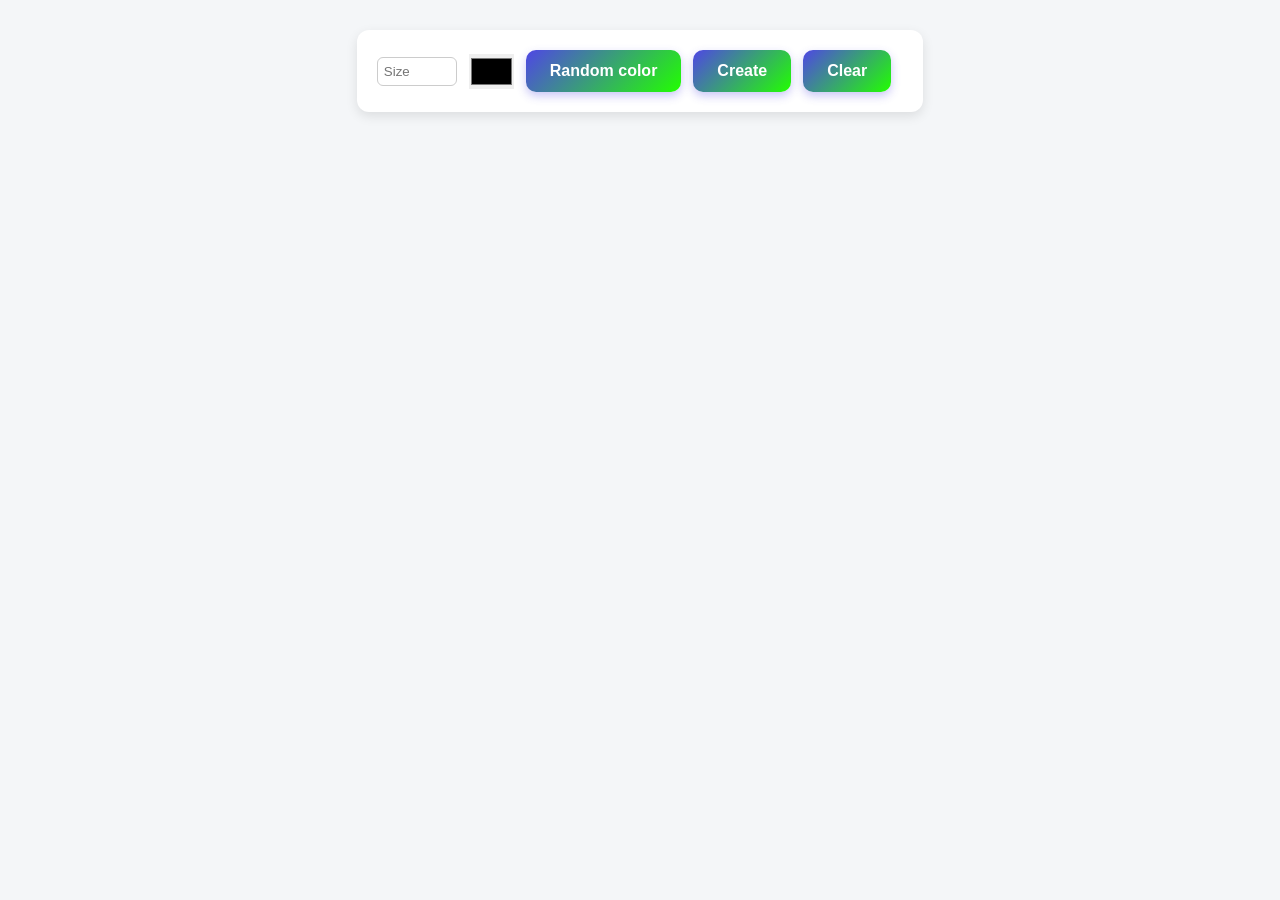
==== index.html @ 5d7467da "Init" ====
<!DOCTYPE html>
<html lang="en">
<head>
    <meta charset="UTF-8">
    <title>Title</title>
    <script src="JS/script.js" defer></script>
    <link rel="stylesheet" href="CSS/style.css">
</head>
<body>
<header></header>
<main>
    <div class="d-flex">

        <input type="number" id="size" placeholder="Size">
        <input type="color" id="color">

        <button id="random">Random color</button>
        <button id="create">Create</button>
        <button id="clear">Clear</button>

        <table id="paintspace"></table>
    </div>
</main>
<footer></footer>
</body>
</html>
---- CSS/style.css ----
*{
    margin: 0;
    padding: 0;
    box-sizing: border-box;
    font-family: Arial, Helvetica, sans-serif;
}


.d-flex{
    display: flex;
    align-items: center;
    gap: 12px;
    padding: 20px;
    background: white;
    border-radius: 12px;
    box-shadow: 0 4px 12px rgba(0,0,0,0.1);
}

label{
    font-weight: 600;
    color: #333;
}

input[type="number"]{
    width: 80px;
    padding: 6px;
    border: 1px solid #ccc;
    border-radius: 6px;
}

input[type="color"]{
    width: 45px;
    height: 35px;
    border: none;
    cursor: pointer;
}

input[type="checkbox"]{
    width: 18px;
    height: 18px;
    cursor: pointer;
}
#paintspace{
    border-collapse: collapse;
    margin-top: 20px;
    background: white;
    box-shadow: 0 4px 12px rgba(0,0,0,0.15);
}

#paintspace td{
    width: 30px;
    height: 30px;
    border: 1px solid #e0e0e0;
    cursor: pointer;
}
#shop{
    display: flex;
    flex-direction: column;
    gap: 12px;
    margin-left: 30px;
}
label{
    font-size: 26px;
}
button{
    padding: 12px 24px;
    border: none;
    border-radius: 10px;
    background: linear-gradient(135deg, #4f46e5, #22ff00);
    color: white;
    font-size: 16px;
    font-weight: 600;
    cursor: pointer;
    transition: all 0.2s ease;
    box-shadow: 0 4px 10px rgba(79, 70, 229, 0.3);
}
button:hover{
    transform: translateY(-2px);
    box-shadow: 0 6px 14px rgba(79, 70, 229, 0.4);
}

button:active{
    transform: translateY(1px);
}
button:disabled{
    background: #888;
    cursor: not-allowed;
    opacity: 0.7;
    box-shadow: none;
    transform: none;
}
#bclick{
    min-width: 120px;
    min-height: 60px;
    font-size: 18px;
}

.item{
    display: flex;
    flex-direction: column;
    align-items: center;
}

.wrapper{
    display: flex;
    gap: 30px;
    align-items: flex-start;
}

#output{
    padding: 20px;
    background: white;
    border-radius: 12px;
    font-size: 20px;
    box-shadow: 0 4px 12px rgba(0,0,0,0.1);
}
body{
    min-height: 100vh;
    display: flex;
    flex-direction: column;
    justify-content: flex-start;
    align-items: center;
    background: #f4f6f8;
    padding: 30px;
}
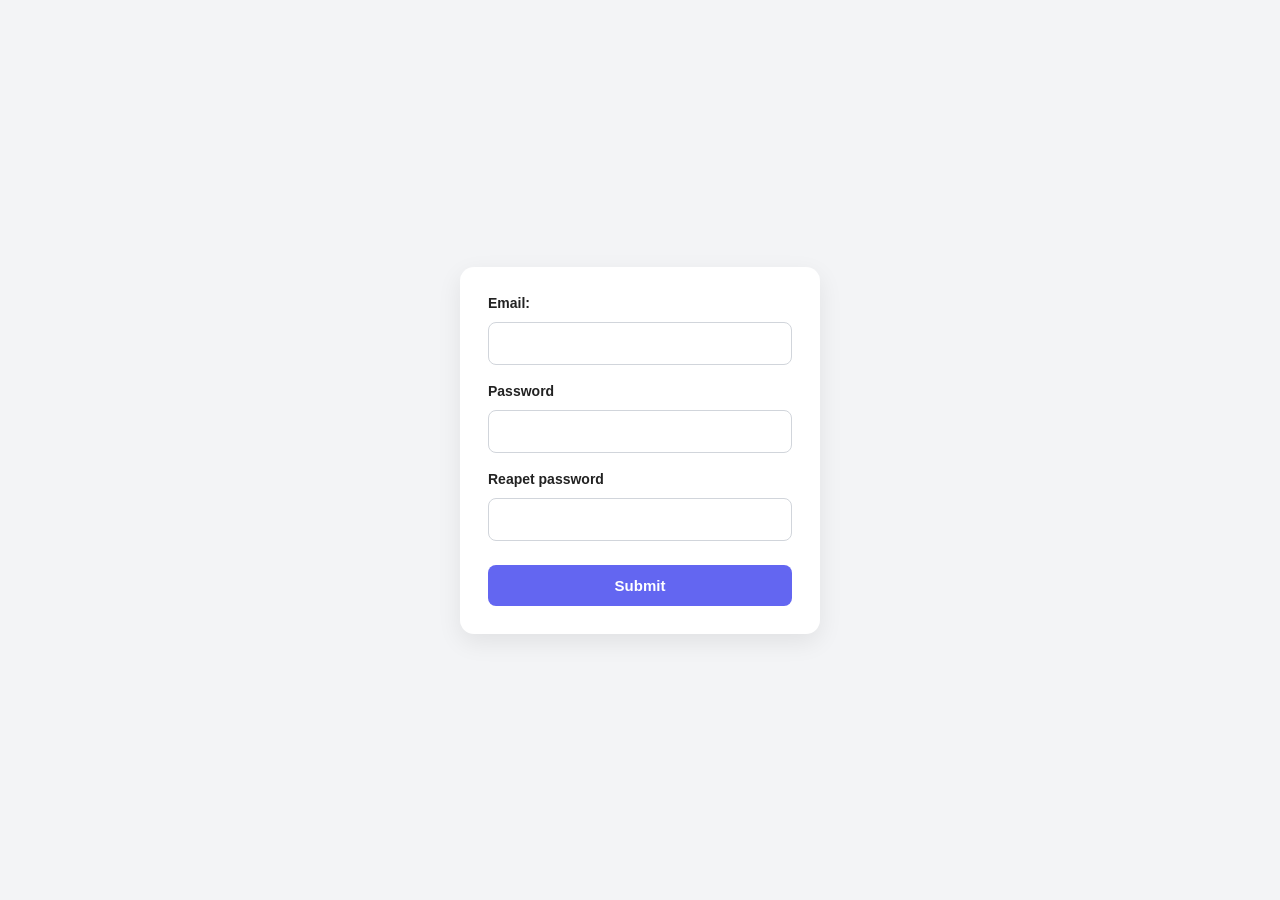
==== commit cc44ec93: "Initial project upload" ====
--- a/index.html
+++ b/index.html
@@ -2,24 +2,35 @@
 <html lang="en">
 <head>
     <meta charset="UTF-8">
-    <title>Title</title>
+    <title>furry gay femboy</title>
     <script src="JS/script.js" defer></script>
     <link rel="stylesheet" href="CSS/style.css">
 </head>
 <body>
 <header></header>
 <main>
-    <div class="d-flex">
+    <form id="form" novalidate>
+        <div class="input-header">
+            <label for="mail">Email:</label>
+            <span class="error"></span>
+        </div>
 
-        <input type="number" id="size" placeholder="Size">
-        <input type="color" id="color">
+        <input type="email" id="mail">
 
-        <button id="random">Random color</button>
-        <button id="create">Create</button>
-        <button id="clear">Clear</button>
+        <div class="input-header">
+            <label for="password">Password</label>
+            <span class="error"></span>
+        </div>
+        <input type="password" id="password" required/>
 
-        <table id="paintspace"></table>
-    </div>
+        <div class="input-header">
+            <label for="passwordr" id="passwordrlabel">Reapet password</label>
+            <span class="error"></span>
+        </div>
+        <input type="password" id="passwordr" required/>
+
+        <input type="button" value="Submit" id="Submit"/>
+    </form>
 </main>
 <footer></footer>
 </body>
--- a/CSS/style.css
+++ b/CSS/style.css
@@ -1,125 +1,172 @@
-*{
-    margin: 0;
-    padding: 0;
+* {
     box-sizing: border-box;
-    font-family: Arial, Helvetica, sans-serif;
 }
 
-
-.d-flex{
-    display: flex;
-    align-items: center;
-    gap: 12px;
-    padding: 20px;
-    background: white;
-    border-radius: 12px;
-    box-shadow: 0 4px 12px rgba(0,0,0,0.1);
+body {
+    margin: 0;
+    font-family: Arial, sans-serif;
+    background: #f3f4f6;
+    color: #222;
 }
 
-label{
-    font-weight: 600;
-    color: #333;
-}
-
-input[type="number"]{
-    width: 80px;
-    padding: 6px;
-    border: 1px solid #ccc;
-    border-radius: 6px;
-}
-
-input[type="color"]{
-    width: 45px;
-    height: 35px;
-    border: none;
-    cursor: pointer;
-}
-
-input[type="checkbox"]{
-    width: 18px;
-    height: 18px;
-    cursor: pointer;
-}
-#paintspace{
-    border-collapse: collapse;
-    margin-top: 20px;
-    background: white;
-    box-shadow: 0 4px 12px rgba(0,0,0,0.15);
-}
-
-#paintspace td{
-    width: 30px;
-    height: 30px;
-    border: 1px solid #e0e0e0;
-    cursor: pointer;
-}
-#shop{
+main {
+    min-height: 100vh;
     display: flex;
-    flex-direction: column;
-    gap: 12px;
-    margin-left: 30px;
-}
-label{
-    font-size: 26px;
-}
-button{
-    padding: 12px 24px;
-    border: none;
-    border-radius: 10px;
-    background: linear-gradient(135deg, #4f46e5, #22ff00);
-    color: white;
-    font-size: 16px;
-    font-weight: 600;
-    cursor: pointer;
-    transition: all 0.2s ease;
-    box-shadow: 0 4px 10px rgba(79, 70, 229, 0.3);
-}
-button:hover{
-    transform: translateY(-2px);
-    box-shadow: 0 6px 14px rgba(79, 70, 229, 0.4);
-}
-
-button:active{
-    transform: translateY(1px);
-}
-button:disabled{
-    background: #888;
-    cursor: not-allowed;
-    opacity: 0.7;
-    box-shadow: none;
-    transform: none;
-}
-#bclick{
-    min-width: 120px;
-    min-height: 60px;
-    font-size: 18px;
-}
-
-.item{
-    display: flex;
-    flex-direction: column;
+    justify-content: center;
     align-items: center;
 }
 
-.wrapper{
-    display: flex;
-    gap: 30px;
-    align-items: flex-start;
+form {
+    width: 100%;
+    max-width: 360px;
+    background: white;
+    padding: 28px;
+    border-radius: 14px;
+    box-shadow: 0 8px 25px rgba(0, 0, 0, 0.08);
 }
 
-#output{
-    padding: 20px;
-    background: white;
-    border-radius: 12px;
-    font-size: 20px;
-    box-shadow: 0 4px 12px rgba(0,0,0,0.1);
+label {
+    display: block;
+    margin-bottom: 6px;
+    font-size: 14px;
+    font-weight: 600;
 }
-body{
+
+input {
+    width: 100%;
+    padding: 12px 14px;
+    margin-bottom: 18px;
+    border: 1px solid #d1d5db;
+    border-radius: 8px;
+    font-size: 15px;
+    outline: none;
+}
+
+input:focus {
+    border-color: #6366f1;
+    box-shadow: 0 0 0 3px rgba(99, 102, 241, 0.15);
+}
+
+#Submit {
+    margin-top: 6px;
+    margin-bottom: 0;
+    border: none;
+    background: #6366f1;
+    color: white;
+    font-weight: 600;
+    cursor: pointer;
+    transition: 0.2s;
+}
+
+#Submit:hover {
+    background: #4f46e5;
+}
+.input-header {
+    display: flex;
+    justify-content: space-between;
+    align-items: center;
+    margin-bottom: 5px;
+}
+
+.error {
+    color: darkred;
+    font-weight: bold;
+}
+* {
+    box-sizing: border-box;
+}
+
+body {
+    margin: 0;
+    font-family: Arial, sans-serif;
+    background: #f3f4f6;
+    color: #222;
+}
+
+main {
     min-height: 100vh;
     display: flex;
-    flex-direction: column;
-    justify-content: flex-start;
+    justify-content: center;
     align-items: center;
-    background: #f4f6f8;
-    padding: 30px;
+}
+
+form {
+    width: 100%;
+    max-width: 360px;
+    background: white;
+    padding: 28px;
+    border-radius: 14px;
+    box-shadow: 0 8px 25px rgba(0, 0, 0, 0.08);
+}
+
+label {
+    display: block;
+    margin-bottom: 6px;
+    font-size: 14px;
+    font-weight: 600;
+}
+
+input {
+    width: 100%;
+    padding: 12px 14px;
+    margin-bottom: 18px;
+    border: 1px solid #d1d5db;
+    border-radius: 8px;
+    font-size: 15px;
+    outline: none;
+}
+
+input:focus {
+    border-color: #6366f1;
+    box-shadow: 0 0 0 3px rgba(99, 102, 241, 0.15);
+}
+
+#Submit {
+    margin-top: 6px;
+    margin-bottom: 0;
+    border: none;
+    background: #6366f1;
+    color: white;
+    font-weight: 600;
+    cursor: pointer;
+    transition: 0.2s;
+}
+
+#Submit:hover {
+    background: #4f46e5;
+}
+.input-header {
+    display: flex;
+    justify-content: space-between;
+    align-items: center;
+    margin-bottom: 5px;
+}
+
+.error {
+    color: darkred;
+    font-weight: bold;
+}
+.profile-form select {
+    width: 100%;
+    padding: 12px 14px;
+    border: 1px solid #d1d5db;
+    border-radius: 8px;
+    font-size: 15px;
+    outline: none;
+    background: white;
+    cursor: pointer;
+
+    appearance: none;
+    -webkit-appearance: none;
+    -moz-appearance: none;
+
+    background-image: url("data:image/svg+xml,%3Csvg xmlns='http://www.w3.org/2000/svg' width='14' height='14' viewBox='0 0 20 20'%3E%3Cpath fill='%236366f1' d='M5 7l5 6 5-6z'/%3E%3C/svg%3E");
+    background-repeat: no-repeat;
+    background-position: right 12px center;
+    padding-right: 35px;
+}
+
+.profile-form select:focus {
+    border-color: #6366f1;
+    box-shadow: 0 0 0 3px rgba(99, 102, 241, 0.15);
 }
